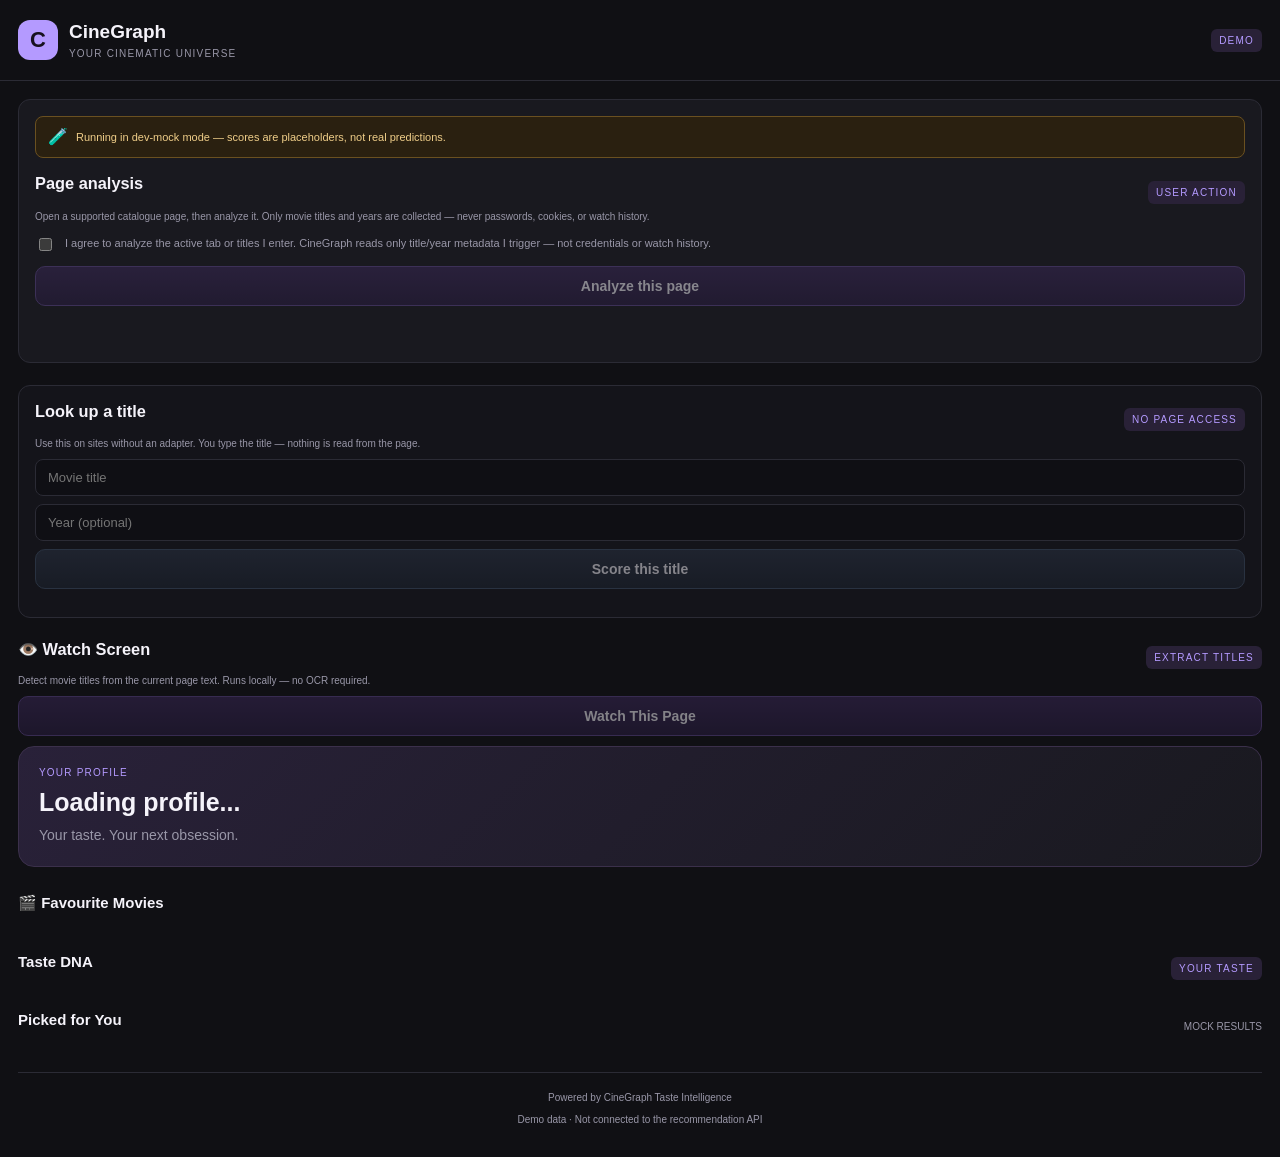
==== sidepanel.html @ bdf7adb6 "Initial commit: CineGraph Companion v0.5.3" ====
<!DOCTYPE html>
<html lang="en">
<head>
  <meta charset="UTF-8">
  <meta name="viewport" content="width=device-width, initial-scale=1.0">
  <title>CineGraph Companion</title>
  <link rel="stylesheet" href="sidepanel.css">
</head>
<body>
  <header class="header">
    <div class="brand">
      <span class="logo">C</span>
      <div>
        <h1>CineGraph</h1>
        <p>YOUR CINEMATIC UNIVERSE</p>
      </div>
    </div>
    <span class="status">DEMO</span>
  </header>

  <main>
    <section class="analyze-panel">
      <div id="demo-mode-banner" class="demo-mode-banner" hidden>
        <span class="banner-icon">🧪</span>
        <span id="demo-mode-text">Running in dev-mock mode — scores are placeholders, not real predictions.</span>
      </div>
      <div class="section-heading">
        <h3>Page analysis</h3>
        <span class="tag">USER ACTION</span>
      </div>
      <p class="muted small analyze-copy">
        Open a supported catalogue page, then analyze it. Only movie titles and years are collected — never passwords, cookies, or watch history.
      </p>
      <label class="consent-label">
        <input type="checkbox" id="analysis-consent">
        <span>I agree to analyze the active tab or titles I enter. CineGraph reads only title/year metadata I trigger — not credentials or watch history.</span>
      </label>
      <button type="button" id="analyze-page-btn" class="analyze-btn" disabled>
        Analyze this page
      </button>
      <button type="button" id="recheck-page-btn" class="analyze-btn secondary" disabled hidden>
        Recheck for new titles
      </button>
      <p id="analyze-status" class="analyze-status muted" role="status" aria-live="polite"></p>
      <p id="payload-summary" class="payload-summary muted small" hidden></p>
      <div id="analyze-results" class="analyze-results" hidden></div>
      <div id="analyze-unresolved" class="analyze-unresolved" hidden></div>
    </section>


    <section class="manual-panel">
      <div class="section-heading">
        <h3>Look up a title</h3>
        <span class="tag">NO PAGE ACCESS</span>
      </div>
      <p class="muted small">
        Use this on sites without an adapter. You type the title — nothing is read from the page.
      </p>
      <form id="manual-title-form" class="manual-form">
        <input type="text" id="manual-title" name="title" placeholder="Movie title" autocomplete="off" maxlength="200" required>
        <input type="text" id="manual-year" name="year" placeholder="Year (optional)" inputmode="numeric" maxlength="4" pattern="[0-9]{0,4}">
        <button type="submit" id="manual-score-btn" class="analyze-btn secondary" disabled>Score this title</button>
      </form>
      <div id="manual-results" class="analyze-results" hidden></div>
    </section>

    <section class="watch-panel">
      <div class="section-heading">
        <h3>👁️ Watch Screen</h3>
        <span class="tag">EXTRACT TITLES</span>
      </div>
      <p class="muted small">
        Detect movie titles from the current page text. Runs locally — no OCR required.
      </p>
      <button type="button" id="watch-screen-btn" class="analyze-btn" disabled>Watch This Page</button>
      <p id="watch-screen-status" class="muted small" style="margin-top: 8px;"></p>
      <div id="watch-screen-results" class="analyze-results" style="margin-top: 8px; max-height: 200px; overflow-y: auto; display: none;"></div>
    </section>

    <section class="welcome">
      <p class="eyebrow">YOUR PROFILE</p>
      <h2 id="user-name">Loading profile...</h2>
      <p class="muted">Your taste. Your next obsession.</p>
    </section>

    <section class="section">
      <h3>🎬 Favourite Movies</h3>
      <div id="favorites" class="chips"></div>
    </section>

    <section class="section">
      <div class="section-heading">
        <h3>Taste DNA</h3>
        <span class="tag">YOUR TASTE</span>
      </div>
      <div id="traits" class="traits"></div>
    </section>

    <section class="section">
      <div class="section-heading">
        <h3>Picked for You</h3>
        <span class="muted small">MOCK RESULTS</span>
      </div>
      <div id="recommendations"></div>
    </section>

    <footer>
      <p>Powered by CineGraph Taste Intelligence</p>
      <p>Demo data · Not connected to the recommendation API</p>
    </footer>
  </main>

  <script src="sidepanel.js"></script>
  <script src="sidepanel-analysis.js"></script>
</body>
</html>
---- sidepanel.css ----
:root {
  color-scheme: dark;
  --bg: #101014;
  --card: #19191f;
  --border: #2b2b35;
  --text: #f5f3fa;
  --muted: #9997a8;
  --accent: #b49aff;
  --green: #9de6bc;
}

* {
  box-sizing: border-box;
}

body {
  margin: 0;
  background: var(--bg);
  color: var(--text);
  font-family: Arial, sans-serif;
  font-size: 14px;
}

.header {
  padding: 20px 18px;
  display: flex;
  align-items: center;
  justify-content: space-between;
  border-bottom: 1px solid var(--border);
}

.brand {
  display: flex;
  align-items: center;
  gap: 11px;
}

.logo {
  display: grid;
  place-items: center;
  width: 40px;
  height: 40px;
  background: var(--accent);
  color: #17111f;
  border-radius: 12px;
  font-size: 22px;
  font-weight: 800;
}

h1, h2, h3, p {
  margin-top: 0;
}

h1 {
  margin-bottom: 5px;
  font-size: 19px;
}

.brand p, .eyebrow, .tag, .status {
  font-size: 10px;
  letter-spacing: 1.2px;
}

.brand p {
  margin-bottom: 0;
  color: var(--muted);
}

.status, .tag {
  color: var(--accent);
  background: #292137;
  padding: 6px 8px;
  border-radius: 6px;
}

main {
  padding: 18px;
}

.welcome {
  padding: 20px;
  background: linear-gradient(135deg, #292139, #19191f);
  border: 1px solid #3b304b;
  border-radius: 16px;
}

.eyebrow {
  color: var(--accent);
}

.welcome h2 {
  font-size: 25px;
  margin-bottom: 8px;
}

.muted {
  color: var(--muted);
}

.welcome .muted {
  margin-bottom: 0;
  line-height: 1.5;
}

.section {
  margin-top: 27px;
}

.section h3 {
  font-size: 15px;
  margin-bottom: 14px;
}

.section-heading {
  display: flex;
  align-items: center;
  justify-content: space-between;
}

.small {
  font-size: 10px;
}

.chips {
  display: flex;
  flex-wrap: wrap;
  gap: 8px;
}

.chip {
  border: 1px solid var(--border);
  background: var(--card);
  color: var(--text);
  padding: 9px 11px;
  border-radius: 9px;
  font-size: 12px;
}

.traits {
  display: grid;
  gap: 10px;
}

.trait, .recommendation {
  background: var(--card);
  border: 1px solid var(--border);
  border-radius: 12px;
  padding: 14px;
}

.trait {
  display: flex;
  align-items: center;
  justify-content: space-between;
  gap: 10px;
}

.trait-name {
  font-size: 13px;
}

.trait-level {
  color: var(--accent);
  font-size: 11px;
  white-space: nowrap;
}

.recommendation {
  margin-bottom: 11px;
}

.movie-top {
  display: flex;
  align-items: flex-start;
  justify-content: space-between;
  gap: 8px;
}

.movie-title {
  font-size: 14px;
  font-weight: 700;
}

.movie-year {
  color: var(--muted);
  font-weight: 400;
}

.match {
  color: var(--green);
  background: #20352b;
  padding: 5px 7px;
  border-radius: 6px;
  font-size: 10px;
  white-space: nowrap;
}

.match.possible {
  color: #f0ce89;
  background: #3a3020;
}

.reason {
  margin: 12px 0 0;
  line-height: 1.5;
  color: #b8b5c5;
  font-size: 12px;
}

.analyze-panel {
  margin-bottom: 22px;
  padding: 16px;
  border: 1px solid var(--border);
  border-radius: 12px;
  background: var(--card);
}

.analyze-copy {
  margin: 0 0 12px;
  line-height: 1.45;
}

.consent-label {
  display: flex;
  gap: 10px;
  align-items: flex-start;
  margin: 0 0 12px;
  font-size: 11px;
  line-height: 1.45;
  color: var(--muted);
  cursor: pointer;
}

.consent-label input {
  margin-top: 2px;
  flex: none;
}

.payload-summary {
  margin: 8px 0 0;
  line-height: 1.4;
}

.analyze-unresolved {
  margin-top: 10px;
  padding: 10px;
  border-radius: 8px;
  border: 1px dashed #5a4030;
  background: #1a1410;
}

.analyze-unresolved h4 {
  margin: 0 0 6px;
  font-size: 12px;
  color: #f0ce89;
}

.analyze-unresolved ul {
  margin: 0;
  padding-left: 18px;
  font-size: 12px;
  color: #c8b5a0;
}

.manual-panel {
  margin-bottom: 22px;
  padding: 16px;
  border: 1px solid var(--border);
  border-radius: 12px;
  background: #14141a;
}

.manual-form {
  display: grid;
  gap: 8px;
}

.manual-form input {
  width: 100%;
  padding: 10px 12px;
  border-radius: 8px;
  border: 1px solid var(--border);
  background: #0f0f14;
  color: var(--text);
  font-size: 13px;
}

.analyze-btn.secondary {
  background: linear-gradient(180deg, #2a3344, #1c2430);
  border-color: #3f5168;
}

#recheck-page-btn {
  margin-top: 8px;
}

#recheck-page-btn[hidden] {
  display: none;
}

.analyze-btn {
  width: 100%;
  padding: 11px 14px;
  border: 1px solid #5f478f;
  border-radius: 10px;
  background: linear-gradient(180deg, #3a2858, #2a1d42);
  color: var(--text);
  font-size: 14px;
  font-weight: 700;
  cursor: pointer;
}

.analyze-btn:hover {
  border-color: var(--accent);
}

.analyze-btn:disabled {
  opacity: 0.6;
  cursor: wait;
}

.analyze-status {
  margin: 10px 0 0;
  min-height: 18px;
  font-size: 12px;
}

.analyze-status.error {
  color: #ffb4b4;
}

.analyze-status.success {
  color: var(--green);
}

.analyze-results {
  margin-top: 12px;
  display: grid;
  gap: 8px;
}

.analyze-result-row {
  display: flex;
  flex-direction: column;
  gap: 4px;
  padding: 8px 10px;
  border-radius: 8px;
  background: #121218;
  border: 1px solid var(--border);
  font-size: 12px;
  cursor: default;
}

.analyze-result-row .row-top {
  display: flex;
  justify-content: space-between;
  align-items: center;
  gap: 10px;
}

.analyze-result-row .row-left {
  display: flex;
  align-items: baseline;
  gap: 8px;
  min-width: 0;
}

.analyze-result-row .row-rank {
  color: var(--muted);
  font-size: 10px;
  font-weight: 700;
  flex: none;
}

.analyze-result-row .title {
  overflow: hidden;
  text-overflow: ellipsis;
}

.analyze-result-row .row-meta {
  font-size: 10px;
}

.analyze-result-row .row-reason {
  font-size: 11px;
  line-height: 1.45;
  color: #b8b5c5;
}

/* Band pills */
.analyze-result-row .band.strong {
  color: #9de6bc;
  background: #0e2f1d;
  border: 1px solid #2d6b47;
  padding: 4px 8px;
  border-radius: 999px;
}

.analyze-result-row .band.possible {
  color: #f0ce89;
  background: #33270f;
  border: 1px solid #6a5020;
  padding: 4px 8px;
  border-radius: 999px;
}

.analyze-result-row .band.weak {
  color: #c4a7ff;
  background: #292039;
  border: 1px solid #7654a8;
  padding: 4px 8px;
  border-radius: 999px;
}

/* Group headings */
.result-group-heading {
  display: flex;
  align-items: center;
  gap: 8px;
  margin-top: 4px;
  font-size: 11px;
  font-weight: 800;
  letter-spacing: .4px;
  color: var(--text);
}

.result-group-heading .group-dot {
  width: 8px;
  height: 8px;
  border-radius: 50%;
  flex: none;
}

.result-group-heading .group-dot.strong { background: #22c55e; }
.result-group-heading .group-dot.possible { background: #f59e0b; }
.result-group-heading .group-dot.weak { background: #8b5cf6; }

.analyze-result-row .title {
  font-weight: 700;
}

.analyze-result-row .band.demo {
  color: #f0ce89;
}

footer {
  margin-top: 30px;
  padding: 17px 0 5px;
  border-top: 1px solid var(--border);
  text-align: center;
  color: var(--muted);
  font-size: 10px;
  line-height: 1.6;
}

footer p {
  margin-bottom: 6px;
}

.movie-details {
  margin-top: 12px;
  border-top: 1px solid var(--border);
  padding-top: 10px;
}

.movie-details[hidden] {
  display: none;
}

.feedback {
  display: flex;
  flex-wrap: wrap;
  gap: 8px;
  margin-top: 12px;
}

.feedback button {
  flex: 1;
  min-width: 100px;
  padding: 9px 10px;
  border: 1px solid var(--border);
  border-radius: 8px;
  background: #292137;
  color: var(--text);
  cursor: pointer;
}

.feedback button:hover {
  border-color: var(--accent);
}

.feedback button:disabled {
  opacity: 0.5;
  cursor: default;
}

.movie-top:focus-visible,
.feedback button:focus-visible {
  outline: 2px solid var(--accent);
  outline-offset: 3px;
}

/* ── Demo mode banner ─────────────────────────────────────────────────── */
.demo-mode-banner {
  display: flex;
  align-items: center;
  gap: 8px;
  padding: 9px 12px;
  margin-bottom: 16px;
  border-radius: 8px;
  background: #2a2010;
  border: 1px solid #6a5020;
  font-size: 11px;
  color: #f0ce89;
  line-height: 1.4;
}

.demo-mode-banner .banner-icon {
  font-size: 16px;
  flex: none;
}

.analyze-result-row .band {
  color: var(--green);
  white-space: nowrap;
}

.analyze-result-row .band.demo {
  color: #f0ce89;
}

/* Improve analyze-btn disabled cursor */
.analyze-btn:disabled {
  opacity: 0.5;
  cursor: not-allowed;
}
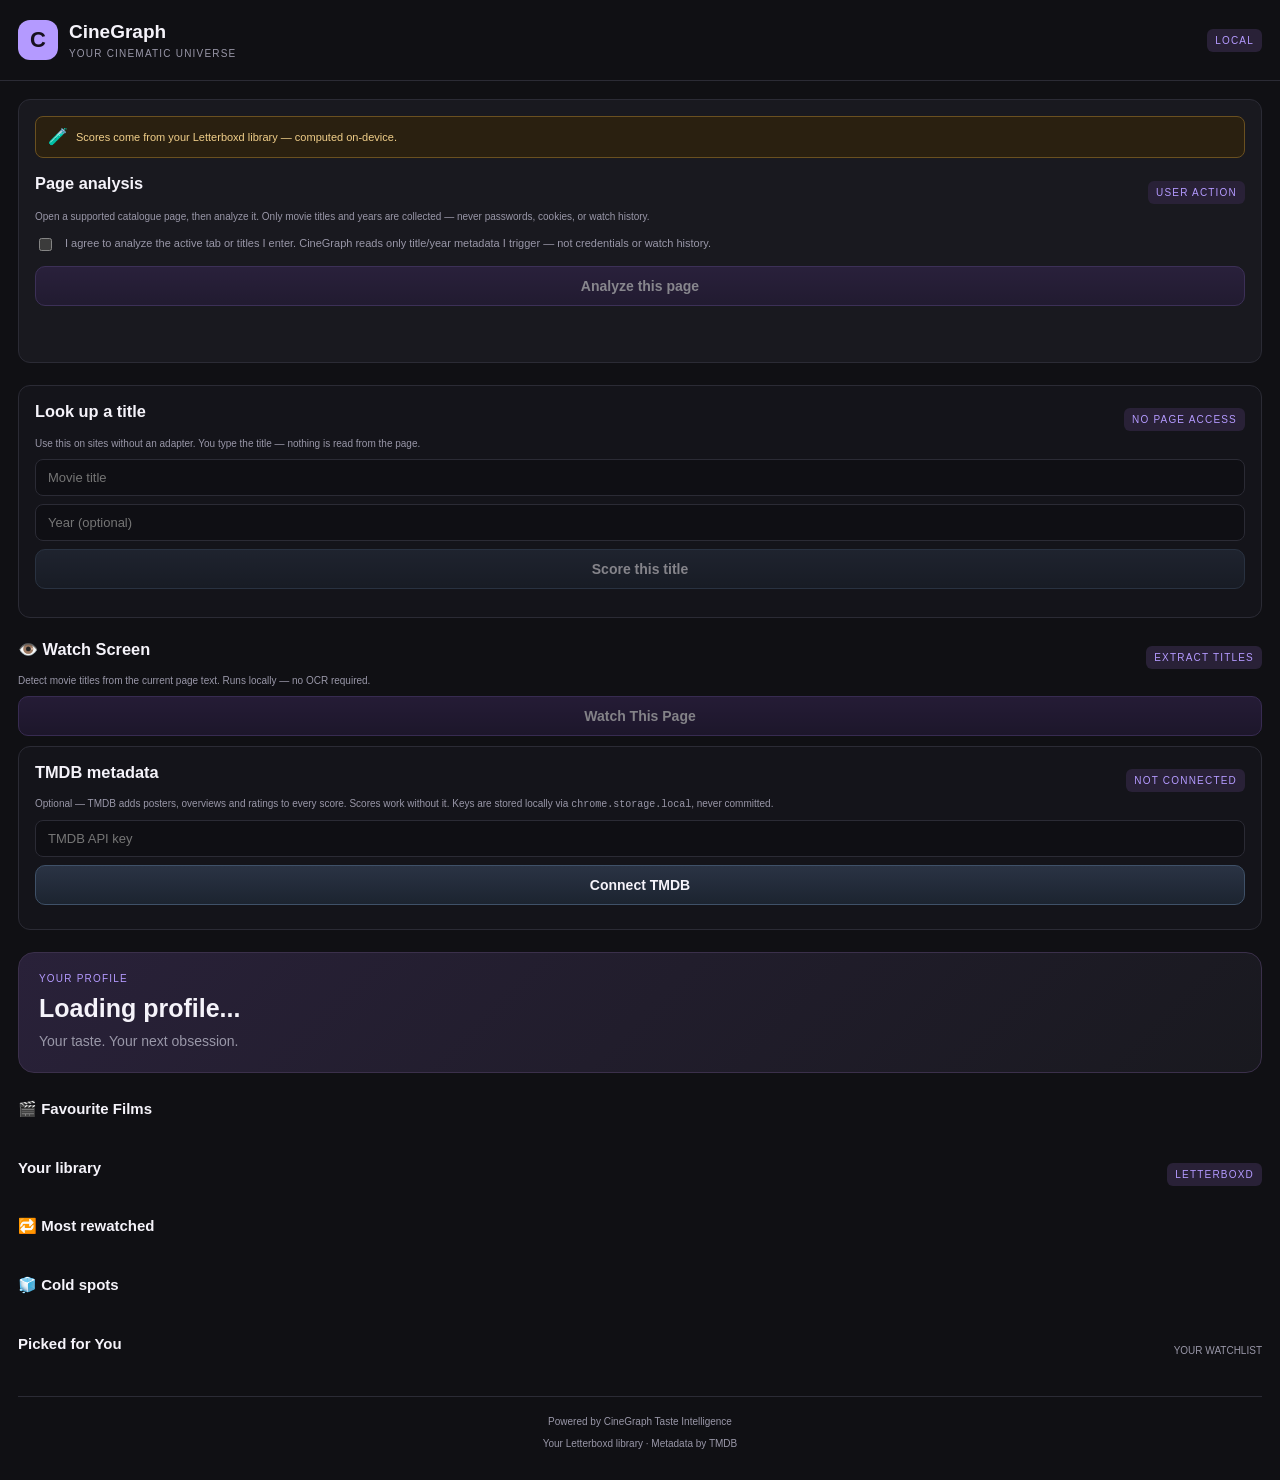
==== commit 3fef2fe9: "Implement Letterboxd data prototype: replace mock provider with real Letterboxd library and scoring" ====
--- a/sidepanel.html
+++ b/sidepanel.html
@@ -16,14 +16,14 @@
         <p>YOUR CINEMATIC UNIVERSE</p>
       </div>
     </div>
-    <span class="status">DEMO</span>
+    <span class="status" id="tmdb-status">LOCAL</span>
   </header>
 
   <main>
     <section class="analyze-panel">
       <div id="demo-mode-banner" class="demo-mode-banner" hidden>
         <span class="banner-icon">🧪</span>
-        <span id="demo-mode-text">Running in dev-mock mode — scores are placeholders, not real predictions.</span>
+        <span id="demo-mode-text">Scores come from your Letterboxd library — computed on-device.</span>
       </div>
       <div class="section-heading">
         <h3>Page analysis</h3>
@@ -78,36 +78,66 @@
       <div id="watch-screen-results" class="analyze-results" style="margin-top: 8px; max-height: 200px; overflow-y: auto; display: none;"></div>
     </section>
 
+    <section class="tmdb-panel">
+      <div class="section-heading">
+        <h3>TMDB metadata</h3>
+        <span class="tag" id="tmdb-tag">NOT CONNECTED</span>
+      </div>
+      <p class="muted small">
+        Optional — TMDB adds posters, overviews and ratings to every score.
+        Scores work without it. Keys are stored locally via
+        <code>chrome.storage.local</code>, never committed.
+      </p>
+      <form id="tmdb-form" class="manual-form">
+        <input type="password" id="tmdb-key" name="tmdb-key" placeholder="TMDB API key" autocomplete="off" spellcheck="false">
+        <div class="tmdb-actions">
+          <button type="submit" id="tmdb-save-btn" class="analyze-btn secondary">Connect TMDB</button>
+          <button type="button" id="tmdb-clear-btn" class="analyze-btn secondary" hidden>Disconnect</button>
+        </div>
+      </form>
+      <p id="tmdb-status-text" class="muted small" role="status" aria-live="polite"></p>
+    </section>
+
     <section class="welcome">
       <p class="eyebrow">YOUR PROFILE</p>
       <h2 id="user-name">Loading profile...</h2>
-      <p class="muted">Your taste. Your next obsession.</p>
+      <p class="muted" id="user-sub">Your taste. Your next obsession.</p>
     </section>
 
     <section class="section">
-      <h3>🎬 Favourite Movies</h3>
+      <h3>🎬 Favourite Films</h3>
       <div id="favorites" class="chips"></div>
     </section>
 
     <section class="section">
       <div class="section-heading">
-        <h3>Taste DNA</h3>
-        <span class="tag">YOUR TASTE</span>
+        <h3>Your library</h3>
+        <span class="tag">LETTERBOXD</span>
       </div>
       <div id="traits" class="traits"></div>
     </section>
 
     <section class="section">
+      <h3>🔁 Most rewatched</h3>
+      <div id="most-watched" class="chips"></div>
+    </section>
+
+    <section class="section">
+      <h3>🧊 Cold spots</h3>
+      <div id="cold-spots" class="chips"></div>
+    </section>
+
+    <section class="section">
       <div class="section-heading">
         <h3>Picked for You</h3>
-        <span class="muted small">MOCK RESULTS</span>
+        <span id="rec-source-label" class="muted small">YOUR WATCHLIST</span>
       </div>
       <div id="recommendations"></div>
     </section>
 
     <footer>
       <p>Powered by CineGraph Taste Intelligence</p>
-      <p>Demo data · Not connected to the recommendation API</p>
+      <p id="footer-source">Your Letterboxd library · Metadata by TMDB</p>
     </footer>
   </main>
 
--- a/sidepanel.css
+++ b/sidepanel.css
@@ -536,3 +536,98 @@
   cursor: not-allowed;
 }
 
+/* ── TMDB settings + metadata cards ─────────────────────────────────── */
+.tmdb-panel {
+  margin-bottom: 22px;
+  padding: 16px;
+  border: 1px solid var(--border);
+  border-radius: 12px;
+  background: #14141a;
+}
+
+.tmdb-actions {
+  display: flex;
+  gap: 8px;
+}
+
+.tmdb-actions .analyze-btn {
+  flex: 1;
+}
+
+#tmdb-status-text {
+  margin: 8px 0 0;
+  line-height: 1.4;
+}
+
+.tmdb-meta {
+  display: flex;
+  gap: 10px;
+  margin-top: 10px;
+}
+
+.tmdb-poster {
+  width: 64px;
+  height: 96px;
+  object-fit: cover;
+  border-radius: 8px;
+  border: 1px solid var(--border);
+  flex: none;
+  background: #0f0f14;
+}
+
+.tmdb-info {
+  min-width: 0;
+  flex: 1;
+}
+
+.tmdb-bits {
+  font-size: 11px;
+  color: var(--accent);
+  margin-bottom: 6px;
+}
+
+.tmdb-overview {
+  display: -webkit-box;
+  -webkit-line-clamp: 4;
+  -webkit-box-orient: vertical;
+  overflow: hidden;
+}
+
+.tmdb-why {
+  margin-top: 6px;
+  font-style: italic;
+  color: var(--muted);
+}
+
+.chip.cold {
+  border-color: #3b304b;
+  color: #b8b5c5;
+}
+
+.match.weak {
+  color: #c4a7ff;
+  background: #292039;
+}
+
+/* TMDB rows inside page-analysis + manual lookup */
+.row-tmdb {
+  display: flex;
+  gap: 8px;
+  margin-top: 6px;
+}
+
+.row-poster {
+  width: 44px;
+  height: 66px;
+  object-fit: cover;
+  border-radius: 6px;
+  border: 1px solid var(--border);
+  flex: none;
+  background: #0f0f14;
+}
+
+.row-tmdb-info {
+  min-width: 0;
+  flex: 1;
+}
+
